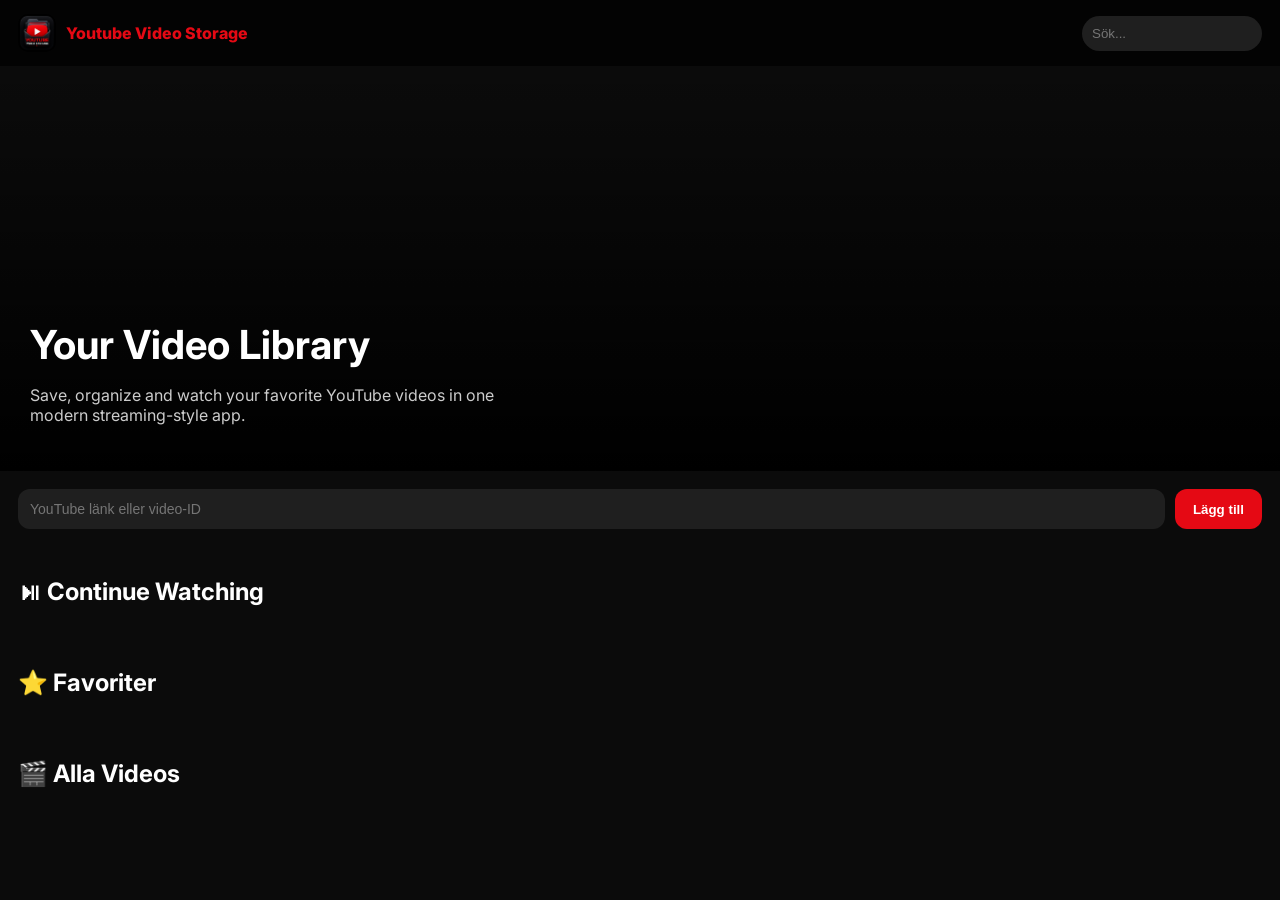
==== index.html @ eb58cc10 "Update index.html" ====
<!DOCTYPE html>
<html lang="sv">
<head>
<meta charset="UTF-8" />
<meta name="viewport" content="width=device-width, initial-scale=1.0"/>
<title>Youtube Video Storage</title>
<link rel="manifest" href="manifest.json">
<meta name="theme-color" content="#0b0b0b">
<link rel="apple-touch-icon" href="icon-512.png">
<link href="https://fonts.googleapis.com/css2?family=Inter:wght@300;400;600;700;800&display=swap" rel="stylesheet">

<style>
:root{
  --bg:#0b0b0b;
  --card:#141414;
  --accent:#e50914;
  --text:#fff;
}

*{
  box-sizing:border-box;
}

body{
  margin:0;
  background:var(--bg);
  color:var(--text);
  font-family:'Inter',sans-serif;
  overflow-x:hidden;
}

/* SPLASH */
#splash{
  position:fixed;
  inset:0;
  background:radial-gradient(circle at center,#1a1a1a,#000);
  display:flex;
  justify-content:center;
  align-items:center;
  z-index:9999;
  animation:fadeOut .7s ease 2.3s forwards;
}

.splash-content{
  text-align:center;
  animation:zoomIn 1s ease;
}

.splash-content img{
  width:130px;
  height:130px;
  border-radius:26px;
  box-shadow:0 0 60px rgba(229,9,20,.5);
}

.splash-content h1{
  color:#e50914;
  margin-top:16px;
  font-size:24px;
}

.splash-content p{
  color:#aaa;
  font-size:13px;
}

@keyframes zoomIn{
  from{
    transform:scale(.7);
    opacity:0;
  }
  to{
    transform:scale(1);
    opacity:1;
  }
}

@keyframes fadeOut{
  to{
    opacity:0;
    visibility:hidden;
  }
}

/* NAV */
.nav{
  position:sticky;
  top:0;
  z-index:100;
  display:flex;
  justify-content:space-between;
  align-items:center;
  padding:14px 18px;
  background:rgba(0,0,0,.65);
  backdrop-filter:blur(12px);
}

.logo{
  display:flex;
  align-items:center;
  gap:10px;
  font-weight:800;
  color:#e50914;
}

.logo img{
  width:38px;
  height:38px;
  border-radius:10px;
}

.search{
  width:180px;
  padding:10px;
  border:none;
  border-radius:999px;
  background:#1f1f1f;
  color:white;
  outline:none;
}

/* HERO */
.hero{
  height:45vh;
  display:flex;
  align-items:flex-end;
  padding:30px;
  background:
  linear-gradient(to top,#000,transparent),
  url('https://images.unsplash.com/photo-1517602302552-471fe67acf66');
  background-size:cover;
  background-position:center;
}

.hero-content h1{
  margin:0;
  font-size:40px;
}

.hero-content p{
  color:#ccc;
  max-width:500px;
}

/* CONTROLS */
.controls{
  display:flex;
  gap:10px;
  padding:18px;
}

.controls input{
  flex:1;
  padding:12px;
  border:none;
  border-radius:12px;
  background:#1f1f1f;
  color:white;
  font-size:14px;
}

.controls button{
  background:var(--accent);
  color:white;
  border:none;
  border-radius:12px;
  padding:12px 18px;
  cursor:pointer;
  font-weight:700;
}

/* SECTION */
.section{
  padding:10px 18px;
}

.section h2{
  margin-bottom:10px;
}

/* ROW */
.row{
  display:flex;
  gap:14px;
  overflow-x:auto;
  padding-bottom:12px;
  scroll-behavior:smooth;
}

.row::-webkit-scrollbar{
  height:7px;
}

.row::-webkit-scrollbar-thumb{
  background:#333;
  border-radius:20px;
}

/* CARD */
.card{
  min-width:230px;
  background:var(--card);
  border-radius:16px;
  overflow:hidden;
  position:relative;
  cursor:pointer;
  transition:
    transform .25s ease,
    box-shadow .25s ease;
  flex-shrink:0;
}

.card:hover{
  transform:scale(1.08);
  box-shadow:0 10px 30px rgba(0,0,0,.5);
  z-index:5;
}

.card img{
  width:100%;
  aspect-ratio:16/9;
  object-fit:cover;
}

.card p{
  margin:0;
  padding:10px;
  font-size:13px;
  color:#ddd;
}

/* PROGRESS */
.progress-wrap{
  width:100%;
  height:4px;
  background:#222;
}

.progress-bar{
  height:100%;
  background:#e50914;
  width:0%;
}

/* BUTTONS */
.delete,
.fav{
  position:absolute;
  top:8px;
  border:none;
  padding:5px 8px;
  cursor:pointer;
  border-radius:8px;
  z-index:5;
}

.delete{
  right:8px;
  background:red;
  color:white;
}

.fav{
  left:8px;
  background:gold;
}

/* PLAYER */
.player{
  display:none;
  position:fixed;
  inset:0;
  background:rgba(0,0,0,.96);
  justify-content:center;
  align-items:center;
  z-index:999;
}

.player iframe{
  width:90%;
  height:70%;
  border:none;
  border-radius:16px;
}

/
}

/* MOBILE */
@media(max-width:700px){

  .hero{
    height:35vh;
  }

  .hero-content h1{
    font-size:28px;
  }

  .card{
    min-width:170px;
  }

  .player iframe{
    width:100%;
    height:40%;
    border-radius:0;
  }

  .search{
    width:120px;
  }

}
.about-btn{
  position:fixed;
  bottom:20px;
  left:50%;
  transform:translateX(-50%);
  background:#e50914;
  color:white;
  padding:12px 22px;
  border-radius:999px;
  text-decoration:none;
  font-weight:700;
  box-shadow:0 10px 30px rgba(0,0,0,.4);
  transition:.2s;
  z-index:1000;
}

.about-btn:hover{
  transform:translateX(-50%) scale(1.05);
}
</style>
</head>

<body>

<!-- SPLASH -->
<div id="splash">
  <div class="splash-content">
    <img src="icon-512.png">
    <h1>Youtube Video Storage</h1>
    <p>Loading your videos...</p>
  </div>
</div>

<!-- NAV -->
<div class="nav">

  <div class="logo">
    <img src="icon-512.png">
    <span>Youtube Video Storage</span>
  </div>

  <input
    class="search"
    id="searchInput"
    placeholder="Sök..."
    oninput="searchVideos()"
  >

</div>

<!-- HERO -->
<div class="hero">
  <div class="hero-content">
    <h1>Your Video Library</h1>

    <p>
      Save, organize and watch your favorite YouTube videos
      in one modern streaming-style app.
    </p>
  </div>
</div>

<!-- CONTROLS -->
<div class="controls">

  <input
    id="videoInput"
    placeholder="YouTube länk eller video-ID"
  >

  <button onclick="addVideo()">
    Lägg till
  </button>

</div>

<!-- CONTINUE -->
<div class="section">
  <h2>⏯ Continue Watching</h2>
  <div class="row" id="continueRow"></div>
</div>

<!-- FAVORITES -->
<div class="section">
  <h2>⭐ Favoriter</h2>
  <div class="row" id="favRow"></div>
</div>

<!-- ALL -->
<div class="section">
  <h2>🎬 Alla Videos</h2>
  <div class="row" id="allRow"></div>
</div>

<!-- PLAYER -->
<div class="player" id="player">

  <iframe
    id="frame"
    allow="autoplay; fullscreen"
    allowfullscreen
  ></iframe>
<a href="/about" class="about-btn">About us</a>


</div>

<script>

/* SPLASH */
window.addEventListener("load",()=>{

  setTimeout(()=>{

    const splash=document.getElementById("splash");

    if(splash){
      splash.style.display="none";
    }

  },3000);

});

/* PWA */
if("serviceWorker" in navigator){

  window.addEventListener("load",()=>{

    navigator.serviceWorker.register("sw.js");

  });

}

/* STORAGE */
let videos=
JSON.parse(localStorage.getItem("videos")) || [];

let lastWatched=
localStorage.getItem("lastWatched") || "";

let watchProgress=
JSON.parse(localStorage.getItem("watchProgress")) || {};

/* SAVE */
function save(){

  localStorage.setItem(
    "videos",
    JSON.stringify(videos)
  );

  localStorage.setItem(
    "lastWatched",
    lastWatched
  );

  localStorage.setItem(
    "watchProgress",
    JSON.stringify(watchProgress)
  );

}

/* YOUTUBE ID */
function extractYouTubeID(input){

  try{

    const regex=/^[a-zA-Z0-9_-]{11}$/;

    if(regex.test(input)){
      return input;
    }

    const url=new URL(input);

    if(url.hostname.includes("youtu.be")){
      return url.pathname.slice(1);
    }

    if(url.hostname.includes("youtube.com")){
      return url.searchParams.get("v");
    }

  }catch{}

  return null;

}

/* FETCH TITLE */
async function fetchTitle(id){

  try{

    const res=await fetch(
      `https://noembed.com/embed?url=https://www.youtube.com/watch?v=${id}`
    );

    const data=await res.json();

    return data.title || "YouTube Video";

  }catch{

    return "YouTube Video";

  }

}

/* ADD VIDEO */
async function addVideo(){

  const id=
  extractYouTubeID(videoInput.value);

  if(!id){
    return alert("Ogiltig video");
  }

  const title=
  await fetchTitle(id);

  videos.unshift({
    id,
    title,
    fav:false
  });

  videoInput.value="";

  save();

  render();

}

/* OPEN VIDEO */
function openVideo(id){

  player.style.display="flex";

  frame.src =
  `https://www.youtube.com/embed/${id}?autoplay=1&playsinline=1&fs=1`;

  lastWatched = id;

  watchProgress[id] = 10;

  save();

  render();
}

/* CLOSE */
function closePlayer(){

  player.style.display="none";

  frame.src="";

}

/* CLICK OUTSIDE */
player.addEventListener("click",(e)=>{

  if(e.target.id==="player"){
    closePlayer();
  }

});

/* ESC CLOSE */
document.addEventListener("keydown",(e)=>{

  if(e.key==="Escape"){
    closePlayer();
  }

});

/* FAVORITE */
function toggleFav(i){

  videos[i].fav=!videos[i].fav;

  save();

  render();

}

/* DELETE */
function removeVideo(i){

  if(confirm("Ta bort video?")){

    videos.splice(i,1);

    save();

    render();

  }

}

/* SEARCH */
function searchVideos(){

  const q=
  searchInput.value.toLowerCase();

  const filtered=
  videos.filter(v=>

    (v.title || "")
    .toLowerCase()
    .includes(q)

  );

  render(filtered);

}

/* CREATE CARD */
function createCard(v,i){

  const card=
  document.createElement("div");

  card.className="card";

  card.innerHTML=`

    <button class="delete">✖</button>

    <button class="fav">
      ${v.fav ? "★" : "☆"}
    </button>

    <img
      src="https://img.youtube.com/vi/${v.id}/hqdefault.jpg"
    >

    <div class="progress-wrap">
      <div
        class="progress-bar"
        style="
          width:${watchProgress[v.id] || 0}%
        "
      ></div>
    </div>

    <p>${v.title}</p>

  `;

  card.onclick=()=>openVideo(v.id);

  /* DELETE */
  card.querySelector(".delete")
  .onclick=(e)=>{

    e.stopPropagation();

    removeVideo(i);

  };

  /* FAVORITE */
  card.querySelector(".fav")
  .onclick=(e)=>{

    e.stopPropagation();

    toggleFav(i);

  };

  return card;

}

/* RENDER */
function render(list=videos){

  allRow.innerHTML="";
  favRow.innerHTML="";
  continueRow.innerHTML="";

  list.forEach((v,i)=>{

    const card=
    createCard(v,i);

    allRow.appendChild(card);

    if(v.fav){

      favRow.appendChild(
        createCard(v,i)
      );

    }

    if(lastWatched===v.id){

      continueRow.appendChild(
        createCard(v,i)
      );

    }

  });

}

/* SHORTCUT */
document.addEventListener("keydown",(e)=>{

  if(e.key==="/"){

    e.preventDefault();

    searchInput.focus();

  }

});




render();

</script>

</body>
</html>
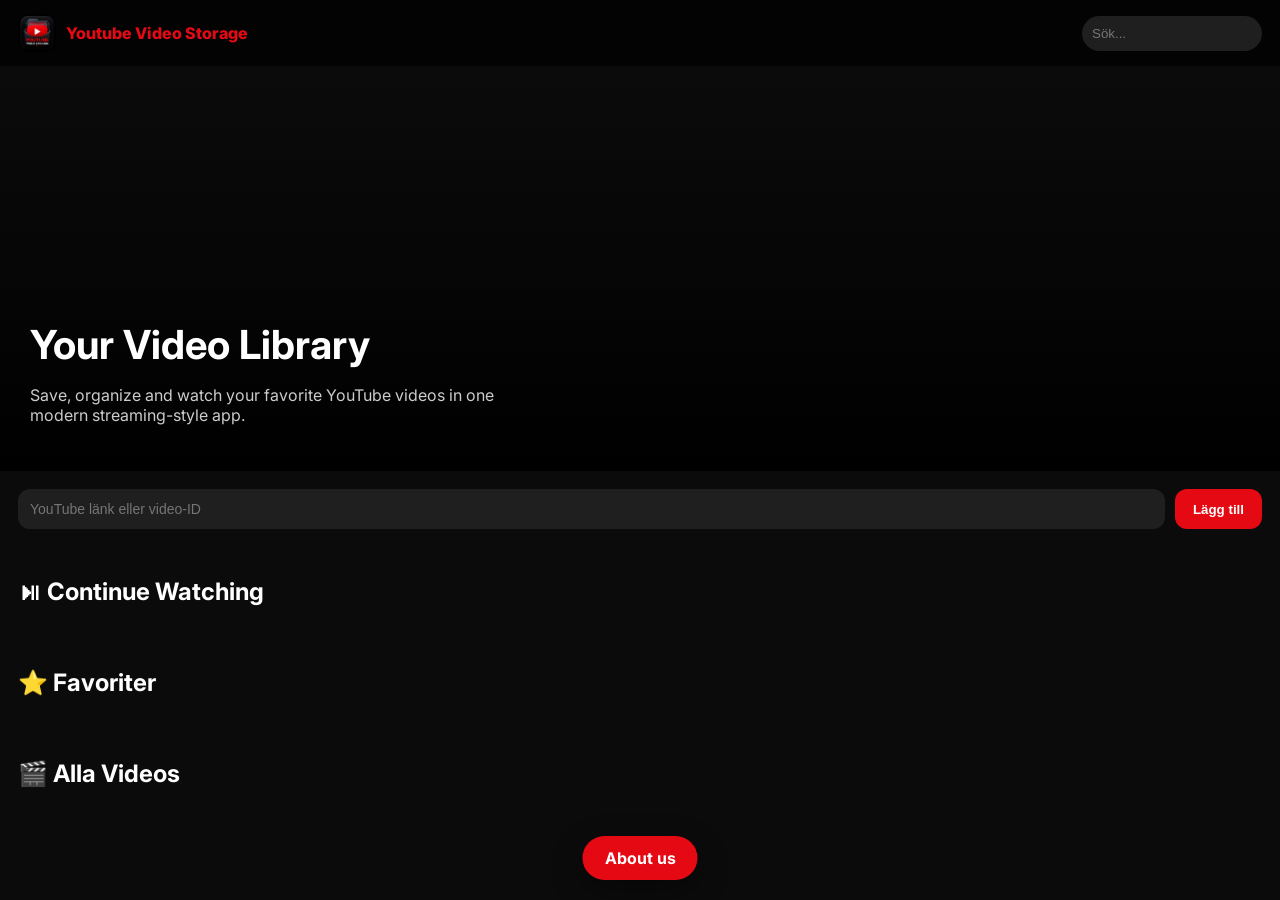
==== commit 8109118e: "Update index.html" ====
--- a/index.html
+++ b/index.html
@@ -415,11 +415,11 @@
     allow="autoplay; fullscreen"
     allowfullscreen
   ></iframe>
+
+
+
+</div>
 <a href="/about" class="about-btn">About us</a>
-
-
-</div>
-
 <script>
 
 /* SPLASH */
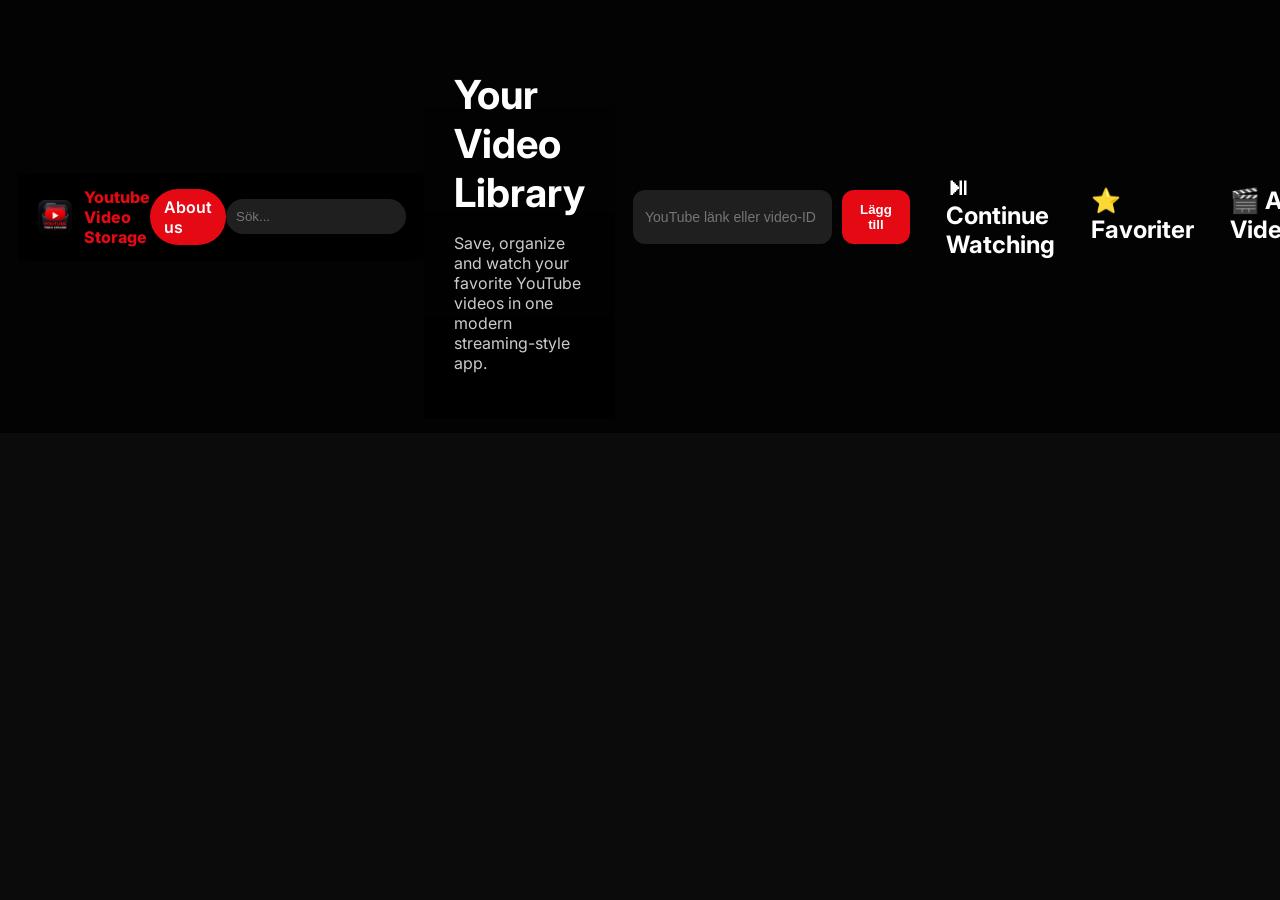
==== commit 9628e558: "Update index.html" ====
--- a/index.html
+++ b/index.html
@@ -313,20 +313,20 @@
   }
 
 }
-.about-btn{
-  position:fixed;
-  bottom:20px;
-  left:50%;
-  transform:translateX(-50%);
+.about-link{
+  color:white;
+  text-decoration:none;
+  font-weight:600;
+  margin-left:auto;
+  padding:8px 14px;
+  border-radius:999px;
   background:#e50914;
-  color:white;
-  padding:12px 22px;
-  border-radius:999px;
-  text-decoration:none;
-  font-weight:700;
-  box-shadow:0 10px 30px rgba(0,0,0,.4);
   transition:.2s;
-  z-index:1000;
+}
+
+.about-link:hover{
+  transform:scale(1.05);
+}
 }
 
 .about-btn:hover{
@@ -349,10 +349,15 @@
 <!-- NAV -->
 <div class="nav">
 
+<div class="nav">
+
   <div class="logo">
     <img src="icon-512.png">
     <span>Youtube Video Storage</span>
   </div>
+
+  <a href="/about" class="about-link">About us</a>
+
 
   <input
     class="search"
@@ -419,7 +424,9 @@
 
 
 </div>
-<a href="/about" class="about-btn">About us</a>
+
+  <a href="/about" class="about-btn">About us</a>
+  
 <script>
 
 /* SPLASH */
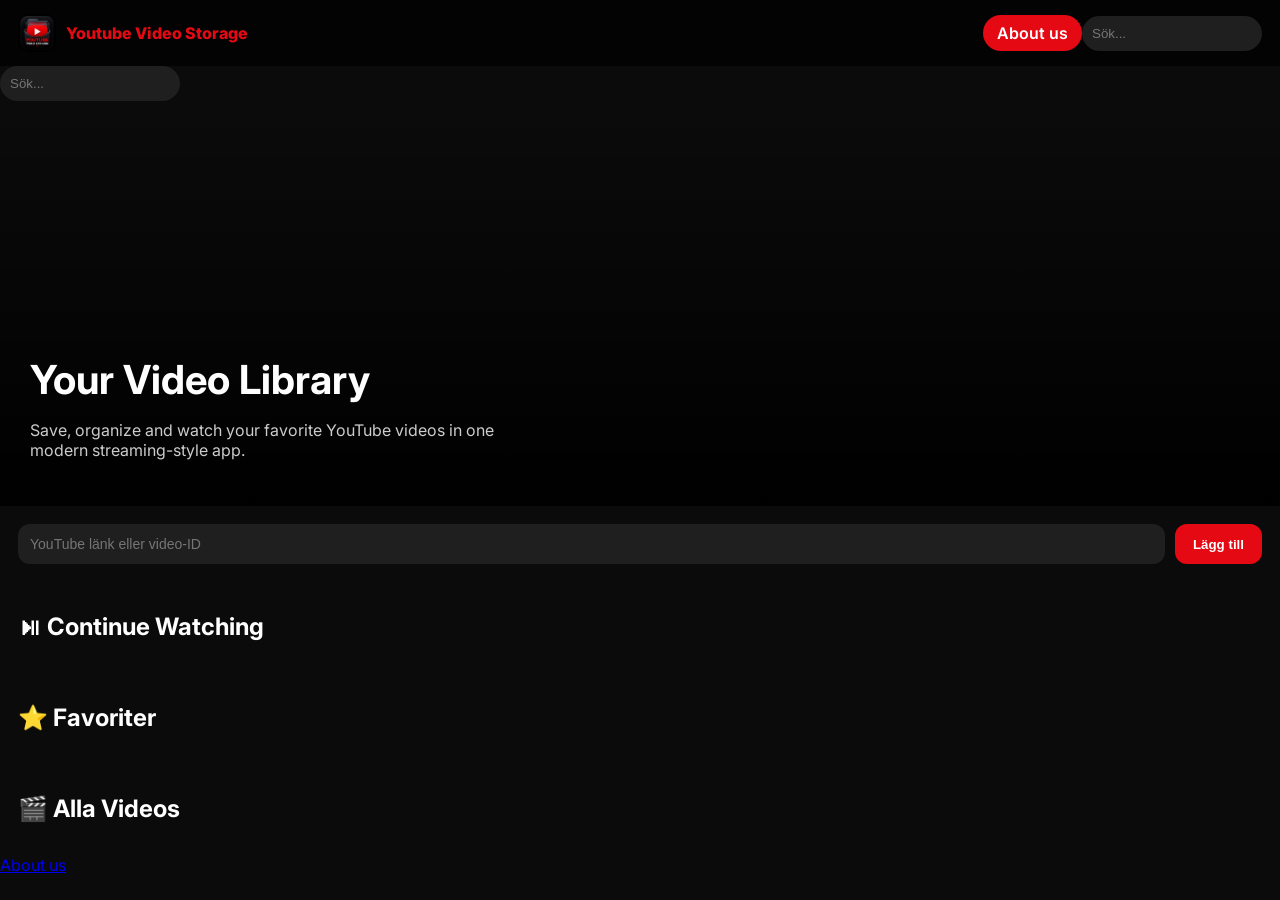
==== commit ecacab65: "Update index.html" ====
--- a/index.html
+++ b/index.html
@@ -347,8 +347,7 @@
 </div>
 
 <!-- NAV -->
-<div class="nav">
-
+<!-- NAV -->
 <div class="nav">
 
   <div class="logo">
@@ -358,6 +357,14 @@
 
   <a href="/about" class="about-link">About us</a>
 
+  <input
+    class="search"
+    id="searchInput"
+    placeholder="Sök..."
+    oninput="searchVideos()"
+  >
+
+</div>
 
   <input
     class="search"
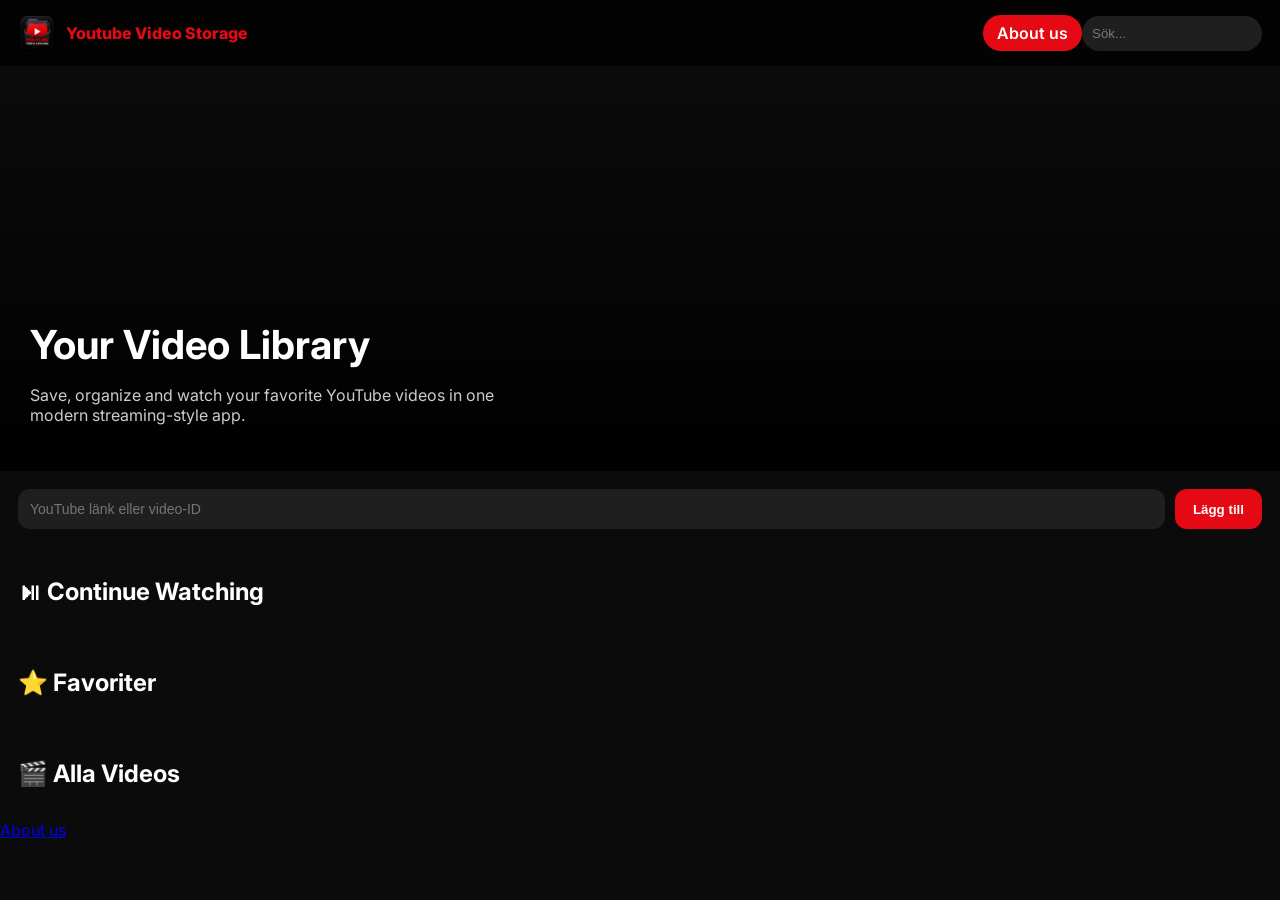
==== commit 34cf748a: "Update index.html" ====
--- a/index.html
+++ b/index.html
@@ -347,7 +347,6 @@
 </div>
 
 <!-- NAV -->
-<!-- NAV -->
 <div class="nav">
 
   <div class="logo">
@@ -356,15 +355,6 @@
   </div>
 
   <a href="/about" class="about-link">About us</a>
-
-  <input
-    class="search"
-    id="searchInput"
-    placeholder="Sök..."
-    oninput="searchVideos()"
-  >
-
-</div>
 
   <input
     class="search"
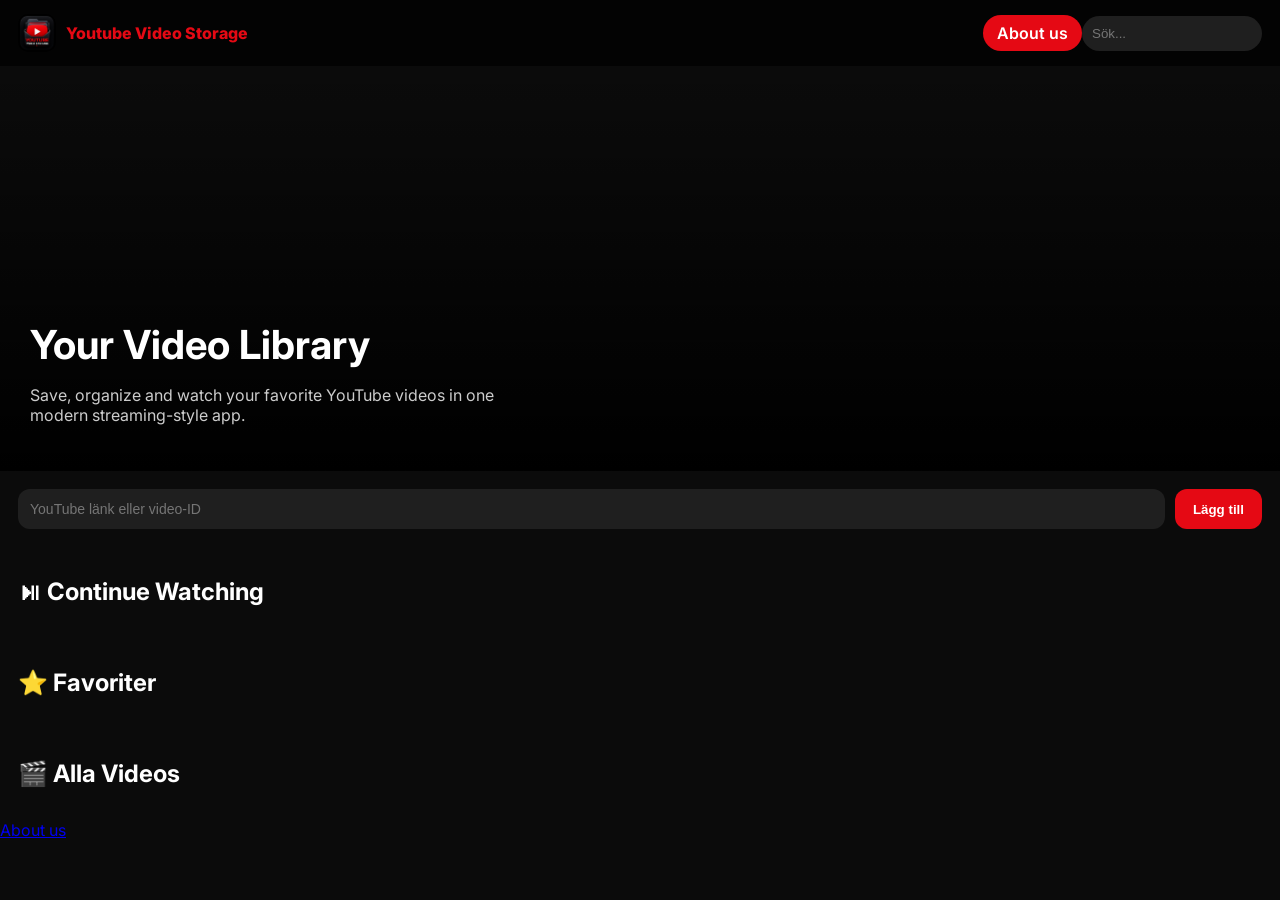
==== commit f796675d: "Update index.html" ====
--- a/index.html
+++ b/index.html
@@ -327,7 +327,7 @@
 .about-link:hover{
   transform:scale(1.05);
 }
-}
+
 
 .about-btn:hover{
   transform:translateX(-50%) scale(1.05);
@@ -347,6 +347,7 @@
 </div>
 
 <!-- NAV -->
+<!-- NAV -->
 <div class="nav">
 
   <div class="logo">
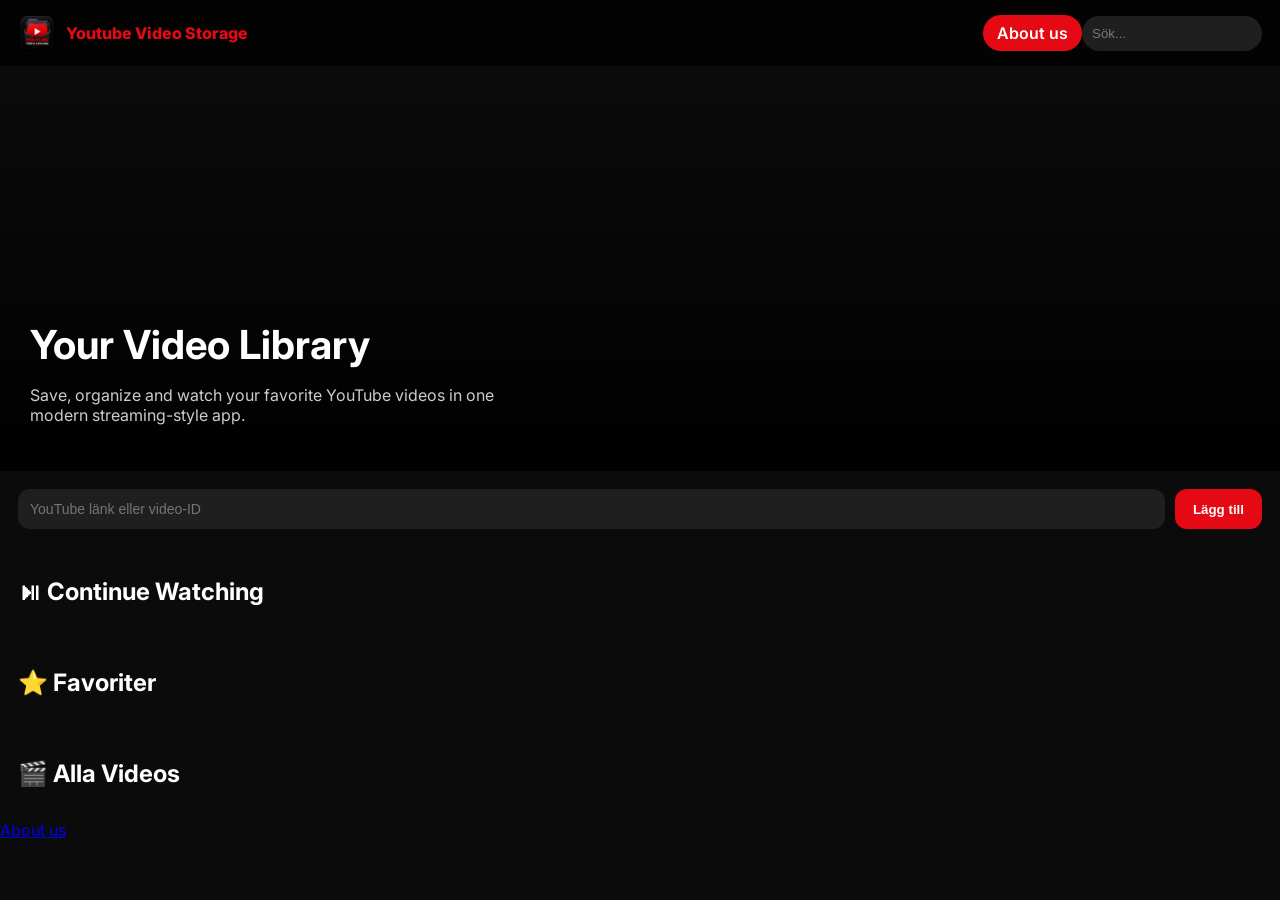
==== commit afa448c0: "Update index.html" ====
--- a/index.html
+++ b/index.html
@@ -284,8 +284,7 @@
   border-radius:16px;
 }
 
-/
-}
+
 
 /* MOBILE */
 @media(max-width:700px){
